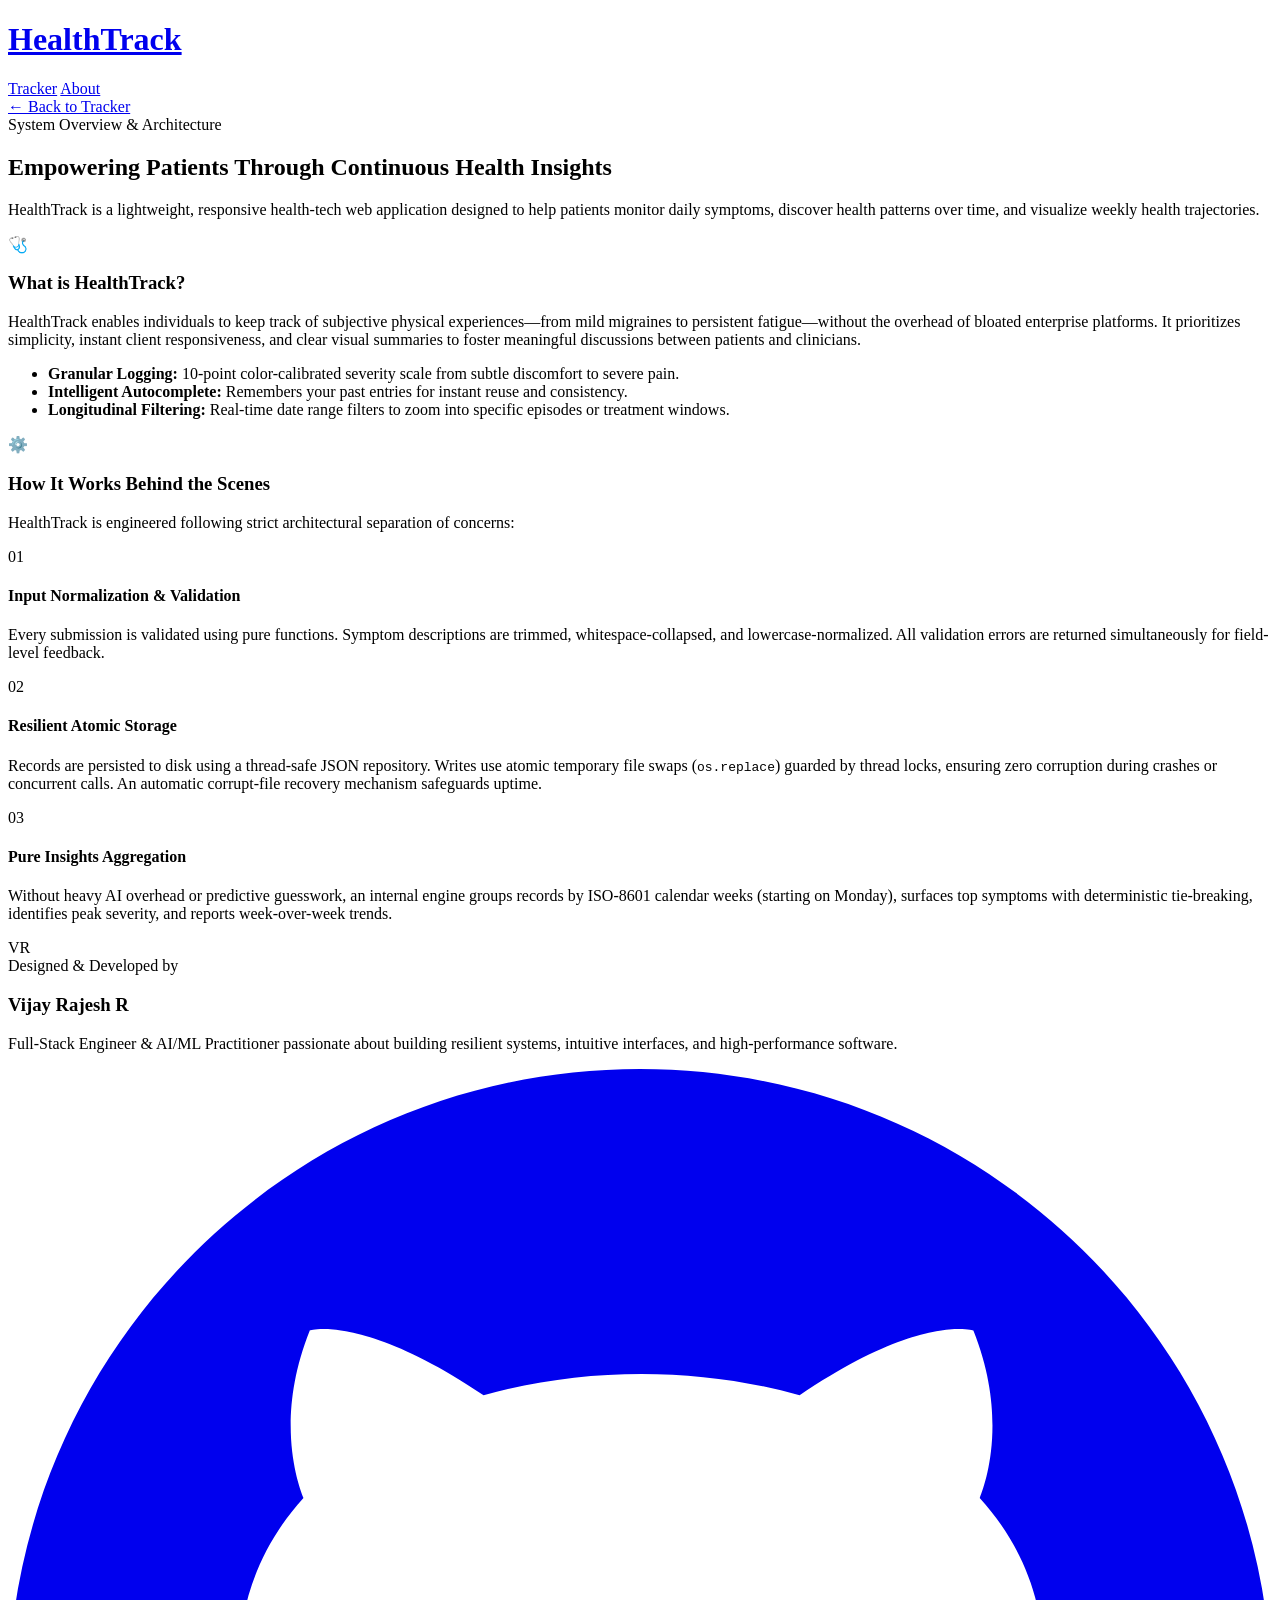
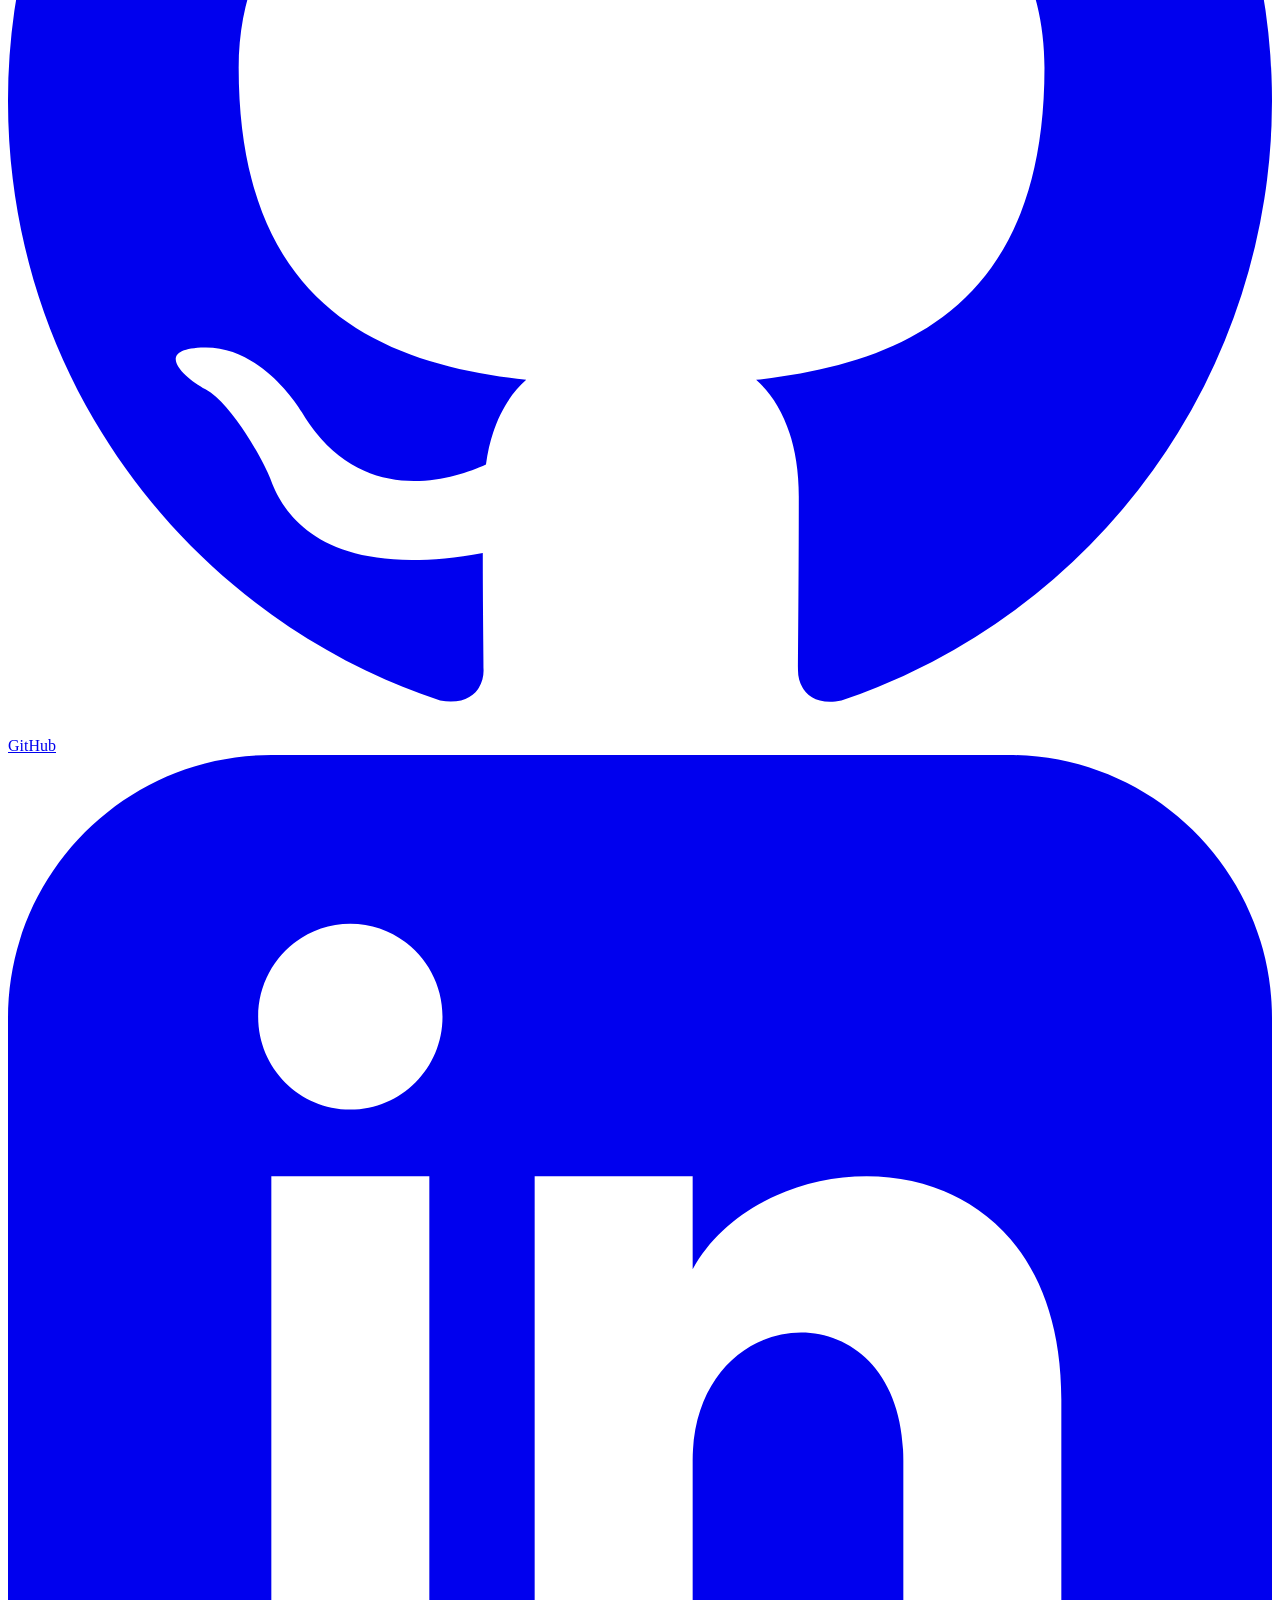
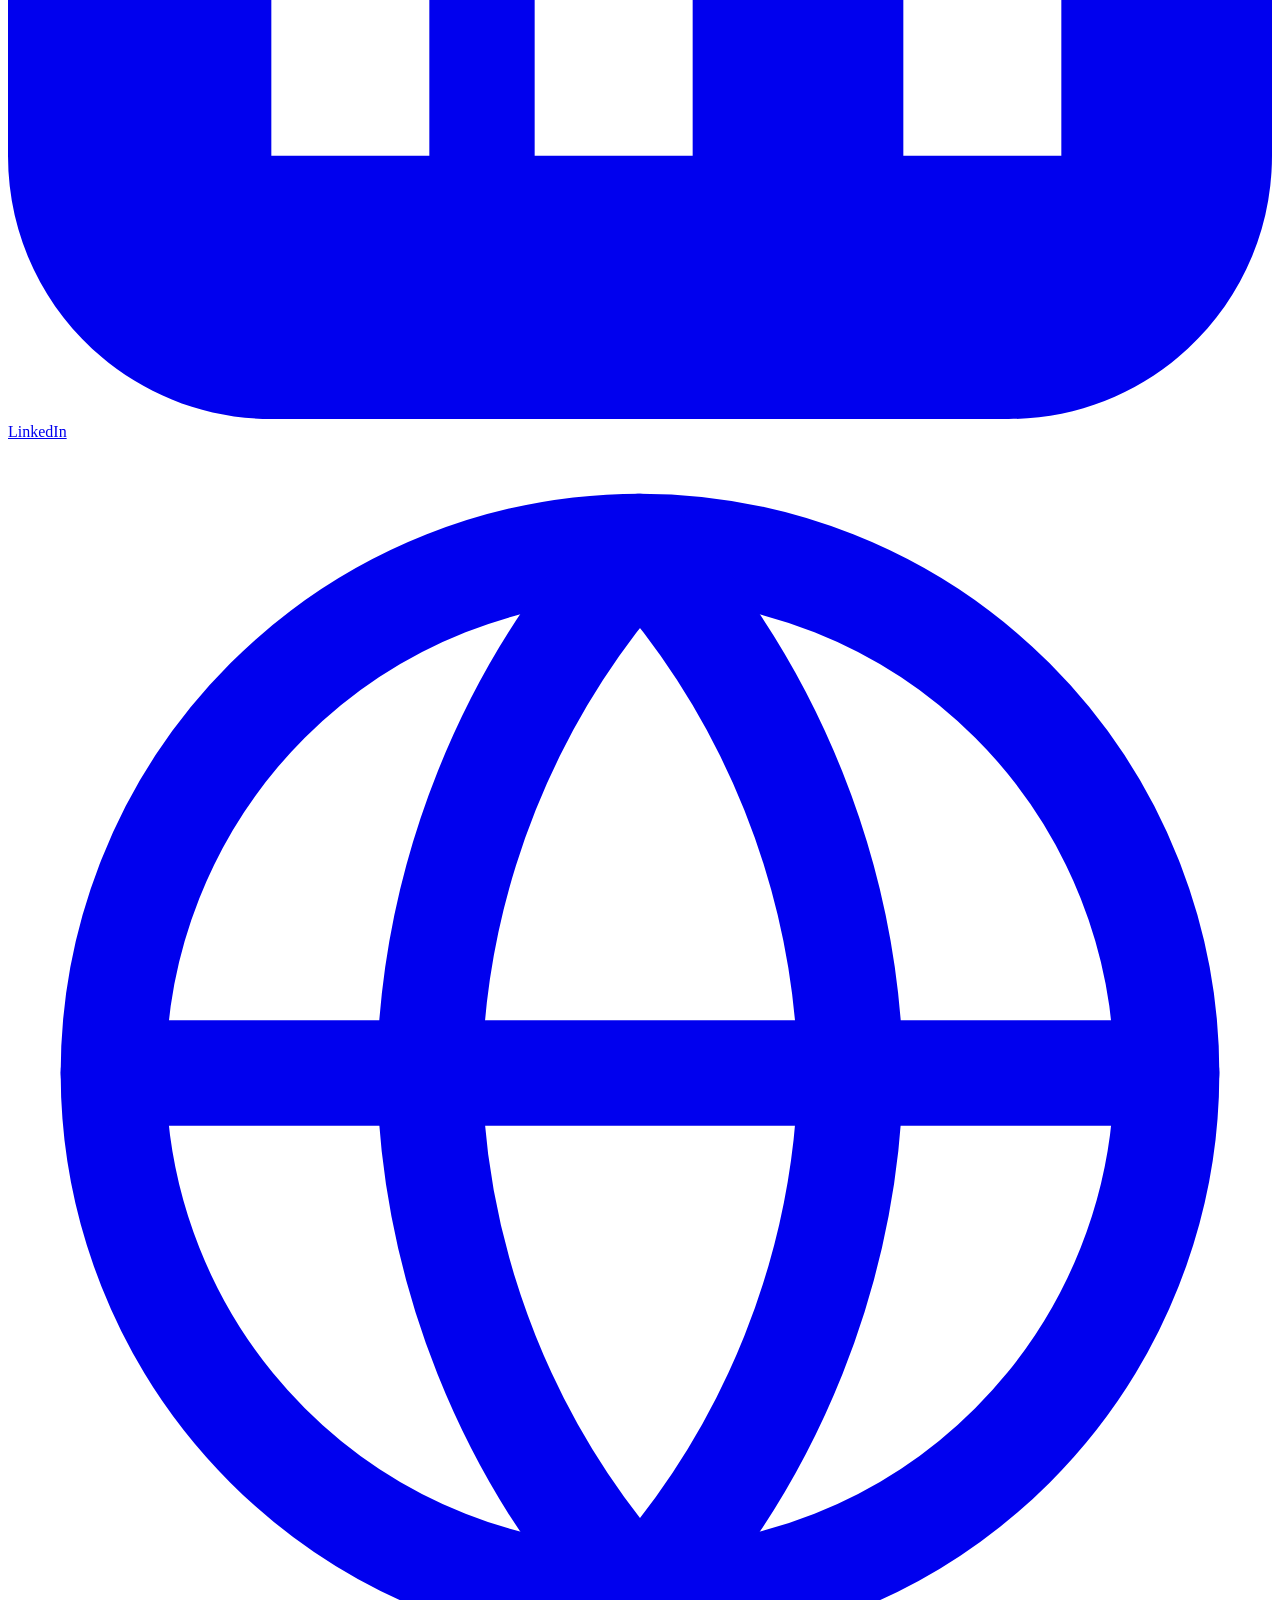
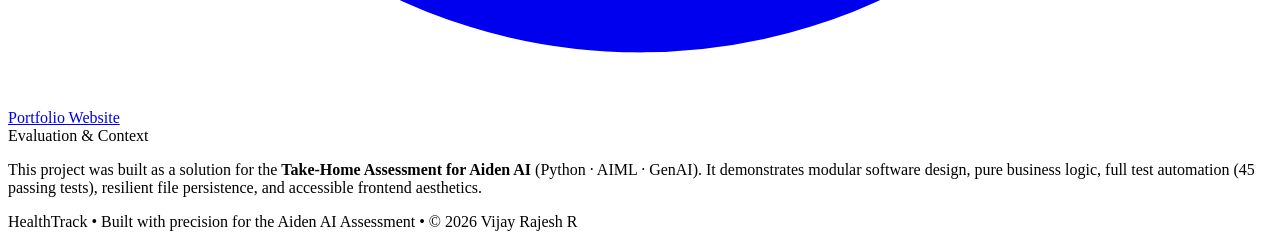
==== app/templates/about.html @ 94c9521c "updated files" ====
<!doctype html>
<html lang="en">
<head>
  <meta charset="utf-8">
  <meta name="viewport" content="width=device-width, initial-scale=1">
  <title>About — HealthTrack</title>
  <link rel="preconnect" href="https://fonts.googleapis.com">
  <link rel="preconnect" href="https://fonts.gstatic.com" crossorigin>
  <link href="https://fonts.googleapis.com/css2?family=Bricolage+Grotesque:wght@600;700&family=Figtree:wght@400;500;600;700&display=swap" rel="stylesheet">
  <link rel="stylesheet" href="{{ url_for('static', filename='style.css') }}">
</head>
<body>
  <header class="top">
    <div class="brand-group">
      <h1><a href="/" class="brand-link">HealthTrack</a></h1>
      <nav class="nav-links" aria-label="Main Navigation">
        <a href="/" class="nav-link">Tracker</a>
        <a href="/about" class="nav-link active">About</a>
      </nav>
    </div>
    <a href="/" class="btn-back">&larr; Back to Tracker</a>
  </header>

  <main class="about-container">
    <!-- Hero Header -->
    <header class="about-hero">
      <span class="pill-tag">System Overview & Architecture</span>
      <h2 class="about-title">Empowering Patients Through Continuous Health Insights</h2>
      <p class="about-lead">
        HealthTrack is a lightweight, responsive health-tech web application designed to help patients monitor daily symptoms, discover health patterns over time, and visualize weekly health trajectories.
      </p>
    </header>

    <!-- Content Grid -->
    <div class="about-grid">
      <!-- Card 1: What is this -->
      <section class="panel about-card">
        <div class="card-icon">🩺</div>
        <h3>What is HealthTrack?</h3>
        <p>
          HealthTrack enables individuals to keep track of subjective physical experiences—from mild migraines to persistent fatigue—without the overhead of bloated enterprise platforms. It prioritizes simplicity, instant client responsiveness, and clear visual summaries to foster meaningful discussions between patients and clinicians.
        </p>
        <ul class="feature-bullets">
          <li><strong>Granular Logging:</strong> 10-point color-calibrated severity scale from subtle discomfort to severe pain.</li>
          <li><strong>Intelligent Autocomplete:</strong> Remembers your past entries for instant reuse and consistency.</li>
          <li><strong>Longitudinal Filtering:</strong> Real-time date range filters to zoom into specific episodes or treatment windows.</li>
        </ul>
      </section>

      <!-- Card 2: How this works -->
      <section class="panel about-card">
        <div class="card-icon">⚙️</div>
        <h3>How It Works Behind the Scenes</h3>
        <p>
          HealthTrack is engineered following strict architectural separation of concerns:
        </p>
        <div class="workflow-steps">
          <div class="step-item">
            <span class="step-num">01</span>
            <div>
              <h4>Input Normalization & Validation</h4>
              <p>Every submission is validated using pure functions. Symptom descriptions are trimmed, whitespace-collapsed, and lowercase-normalized. All validation errors are returned simultaneously for field-level feedback.</p>
            </div>
          </div>
          <div class="step-item">
            <span class="step-num">02</span>
            <div>
              <h4>Resilient Atomic Storage</h4>
              <p>Records are persisted to disk using a thread-safe JSON repository. Writes use atomic temporary file swaps (<code>os.replace</code>) guarded by thread locks, ensuring zero corruption during crashes or concurrent calls. An automatic corrupt-file recovery mechanism safeguards uptime.</p>
            </div>
          </div>
          <div class="step-item">
            <span class="step-num">03</span>
            <div>
              <h4>Pure Insights Aggregation</h4>
              <p>Without heavy AI overhead or predictive guesswork, an internal engine groups records by ISO-8601 calendar weeks (starting on Monday), surfaces top symptoms with deterministic tie-breaking, identifies peak severity, and reports week-over-week trends.</p>
            </div>
          </div>
        </div>
      </section>
    </div>

    <!-- Developer & Candidate Card -->
    <section class="panel profile-card">
      <div class="profile-header">
        <div class="avatar-glow">VR</div>
        <div>
          <span class="profile-role">Designed & Developed by</span>
          <h3 class="profile-name">Vijay Rajesh R</h3>
          <p class="profile-bio">Full-Stack Engineer & AI/ML Practitioner passionate about building resilient systems, intuitive interfaces, and high-performance software.</p>
        </div>
      </div>

      <div class="social-links">
        <a href="https://github.com/vijayrajeshr" target="_blank" rel="noopener noreferrer" class="social-btn">
          <svg class="social-icon" viewBox="0 0 24 24" fill="currentColor">
            <path d="M12 0C5.37 0 0 5.37 0 12c0 5.31 3.435 9.795 8.205 11.385.6.105.825-.255.825-.57 0-.285-.015-1.23-.015-2.235-3.015.555-3.795-.735-4.035-1.41-.135-.345-.72-1.41-1.23-1.695-.42-.225-1.02-.78-.015-.795.945-.015 1.62.87 1.845 1.23 1.08 1.815 2.805 1.305 3.495.99.105-.78.42-1.305.765-1.605-2.67-.3-5.46-1.335-5.46-5.925 0-1.305.465-2.385 1.23-3.225-.12-.3-.54-1.53.12-3.18 0 0 1.005-.315 3.3 1.23.96-.27 1.98-.405 3-.405s2.04.135 3 .405c2.295-1.56 3.3-1.23 3.3-1.23.66 1.65.24 2.88.12 3.18.765.84 1.23 1.905 1.23 3.225 0 4.605-2.805 5.625-5.475 5.925.435.375.81 1.095.81 2.22 0 1.605-.015 2.895-.015 3.3 0 .315.225.69.825.57A12.02 12.02 0 0024 12c0-6.63-5.37-12-12-12z"/>
          </svg>
          <span>GitHub</span>
        </a>

        <a href="https://www.linkedin.com/in/vijayrajeshr" target="_blank" rel="noopener noreferrer" class="social-btn">
          <svg class="social-icon" viewBox="0 0 24 24" fill="currentColor">
            <path d="M19 0h-14c-2.761 0-5 2.239-5 5v14c0 2.761 2.239 5 5 5h14c2.762 0 5-2.239 5-5v-14c0-2.761-2.238-5-5-5zm-11 19h-3v-11h3v11zm-1.5-12.268c-.966 0-1.75-.79-1.75-1.764s.784-1.764 1.75-1.764 1.75.79 1.75 1.764-.783 1.764-1.75 1.764zm13.5 12.268h-3v-5.604c0-3.368-4-3.113-4 0v5.604h-3v-11h3v1.765c1.396-2.586 7-2.777 7 2.476v6.759z"/>
          </svg>
          <span>LinkedIn</span>
        </a>

        <a href="https://vijayrajeshr.vercel.app/" target="_blank" rel="noopener noreferrer" class="social-btn highlight">
          <svg class="social-icon" viewBox="0 0 24 24" fill="none" stroke="currentColor" stroke-width="2" stroke-linecap="round" stroke-linejoin="round">
            <circle cx="12" cy="12" r="10"></circle>
            <line x1="2" y1="12" x2="22" y2="12"></line>
            <path d="M12 2a15.3 15.3 0 0 1 4 10 15.3 15.3 0 0 1-4 10 15.3 15.3 0 0 1-4-10 15.3 15.3 0 0 1 4-10z"></path>
          </svg>
          <span>Portfolio Website</span>
        </a>
      </div>
    </section>

    <!-- Assessment Banner Mention -->
    <div class="assessment-banner">
      <div class="assessment-content">
        <span class="assessment-badge">Evaluation & Context</span>
        <p class="assessment-text">
          This project was built as a solution for the <strong>Take-Home Assessment for Aiden AI</strong> (Python · AIML · GenAI). It demonstrates modular software design, pure business logic, full test automation (45 passing tests), resilient file persistence, and accessible frontend aesthetics.
        </p>
      </div>
    </div>
  </main>

  <footer>
    HealthTrack &bull; Built with precision for the Aiden AI Assessment &bull; &copy; 2026 Vijay Rajesh R
  </footer>
</body>
</html>
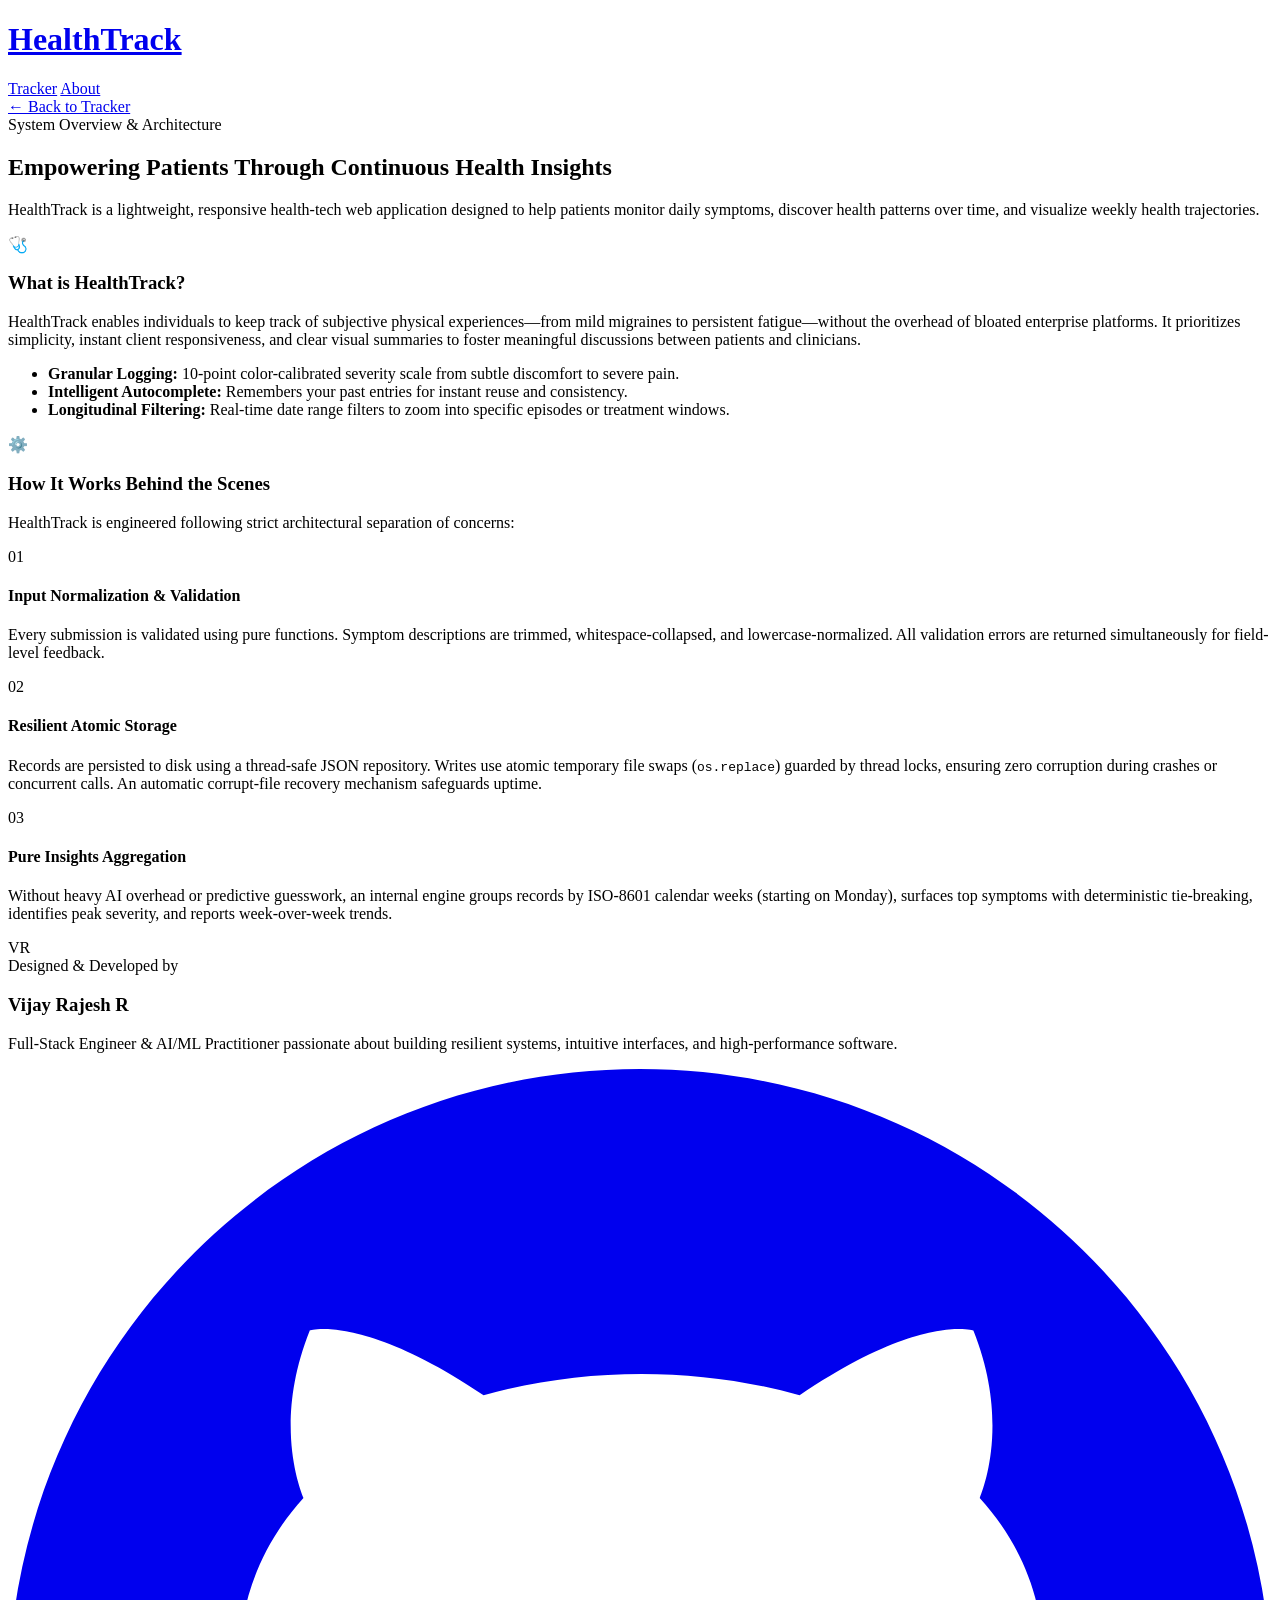
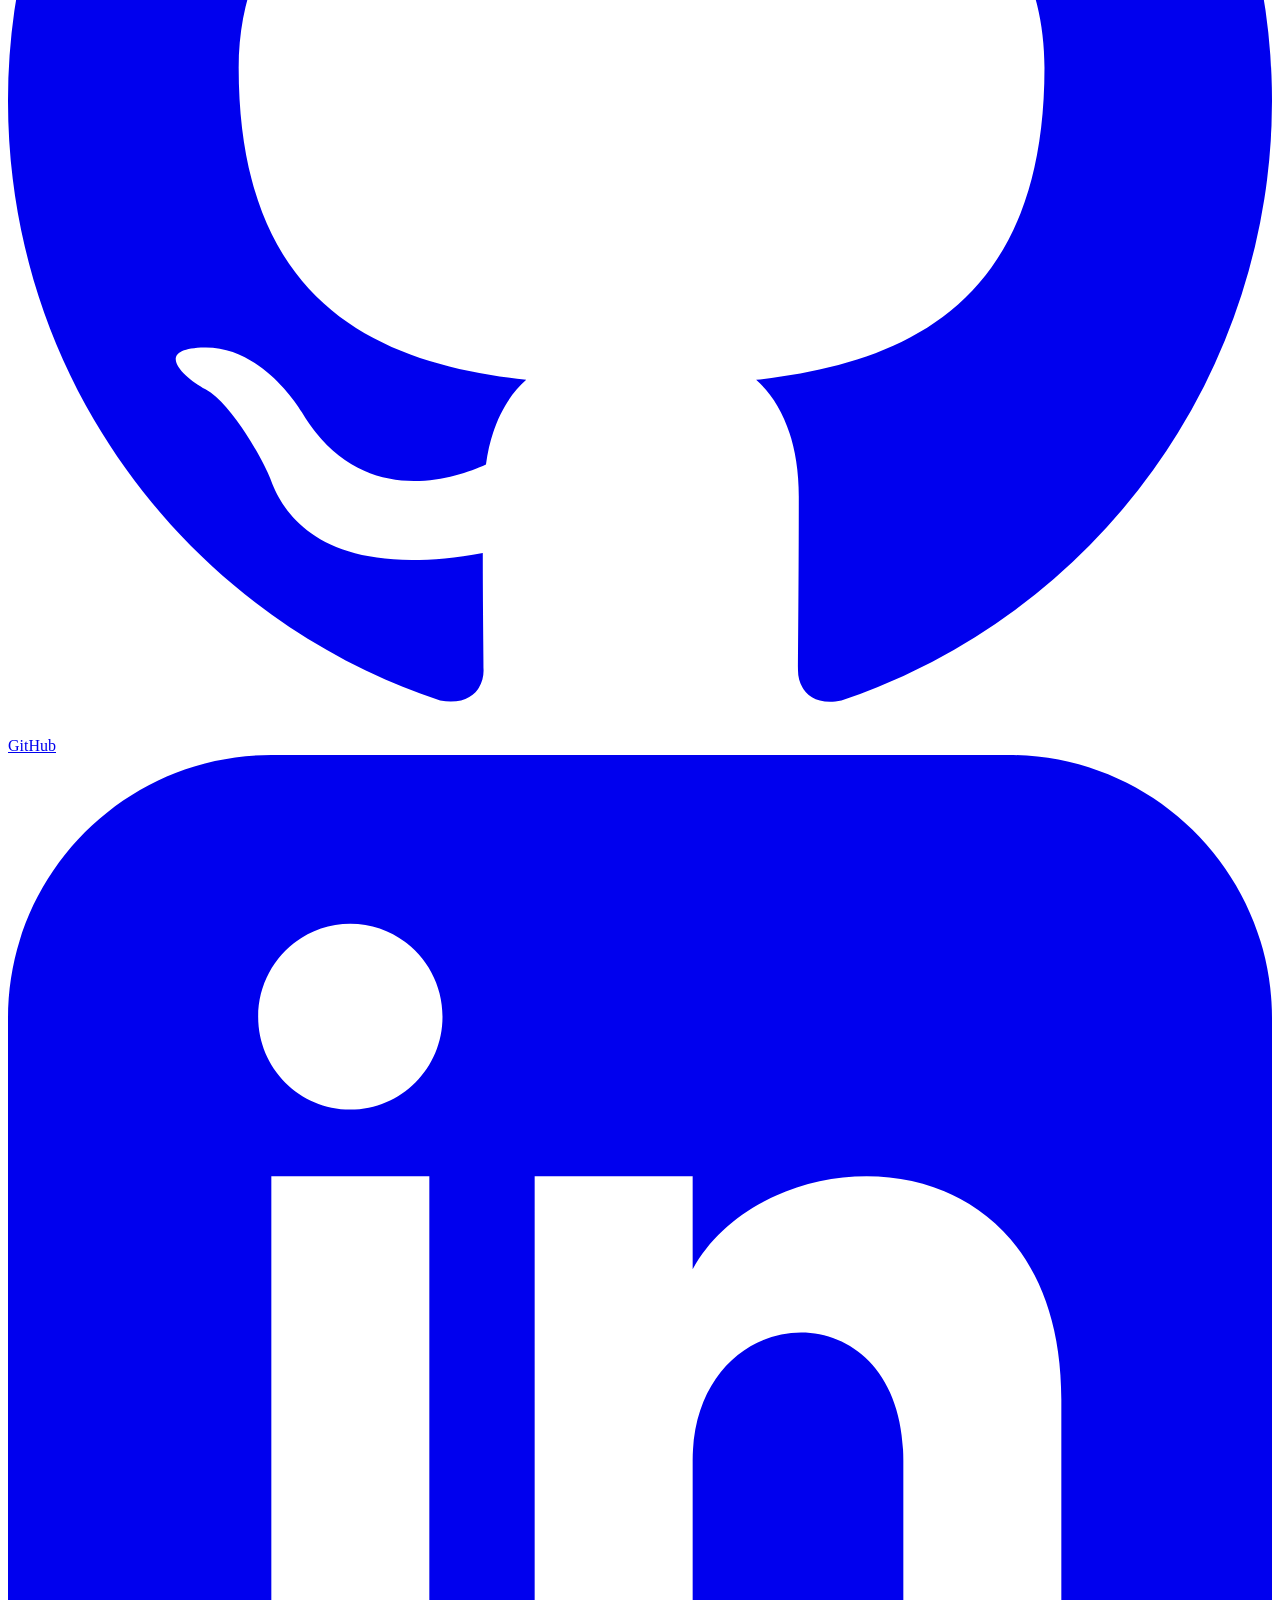
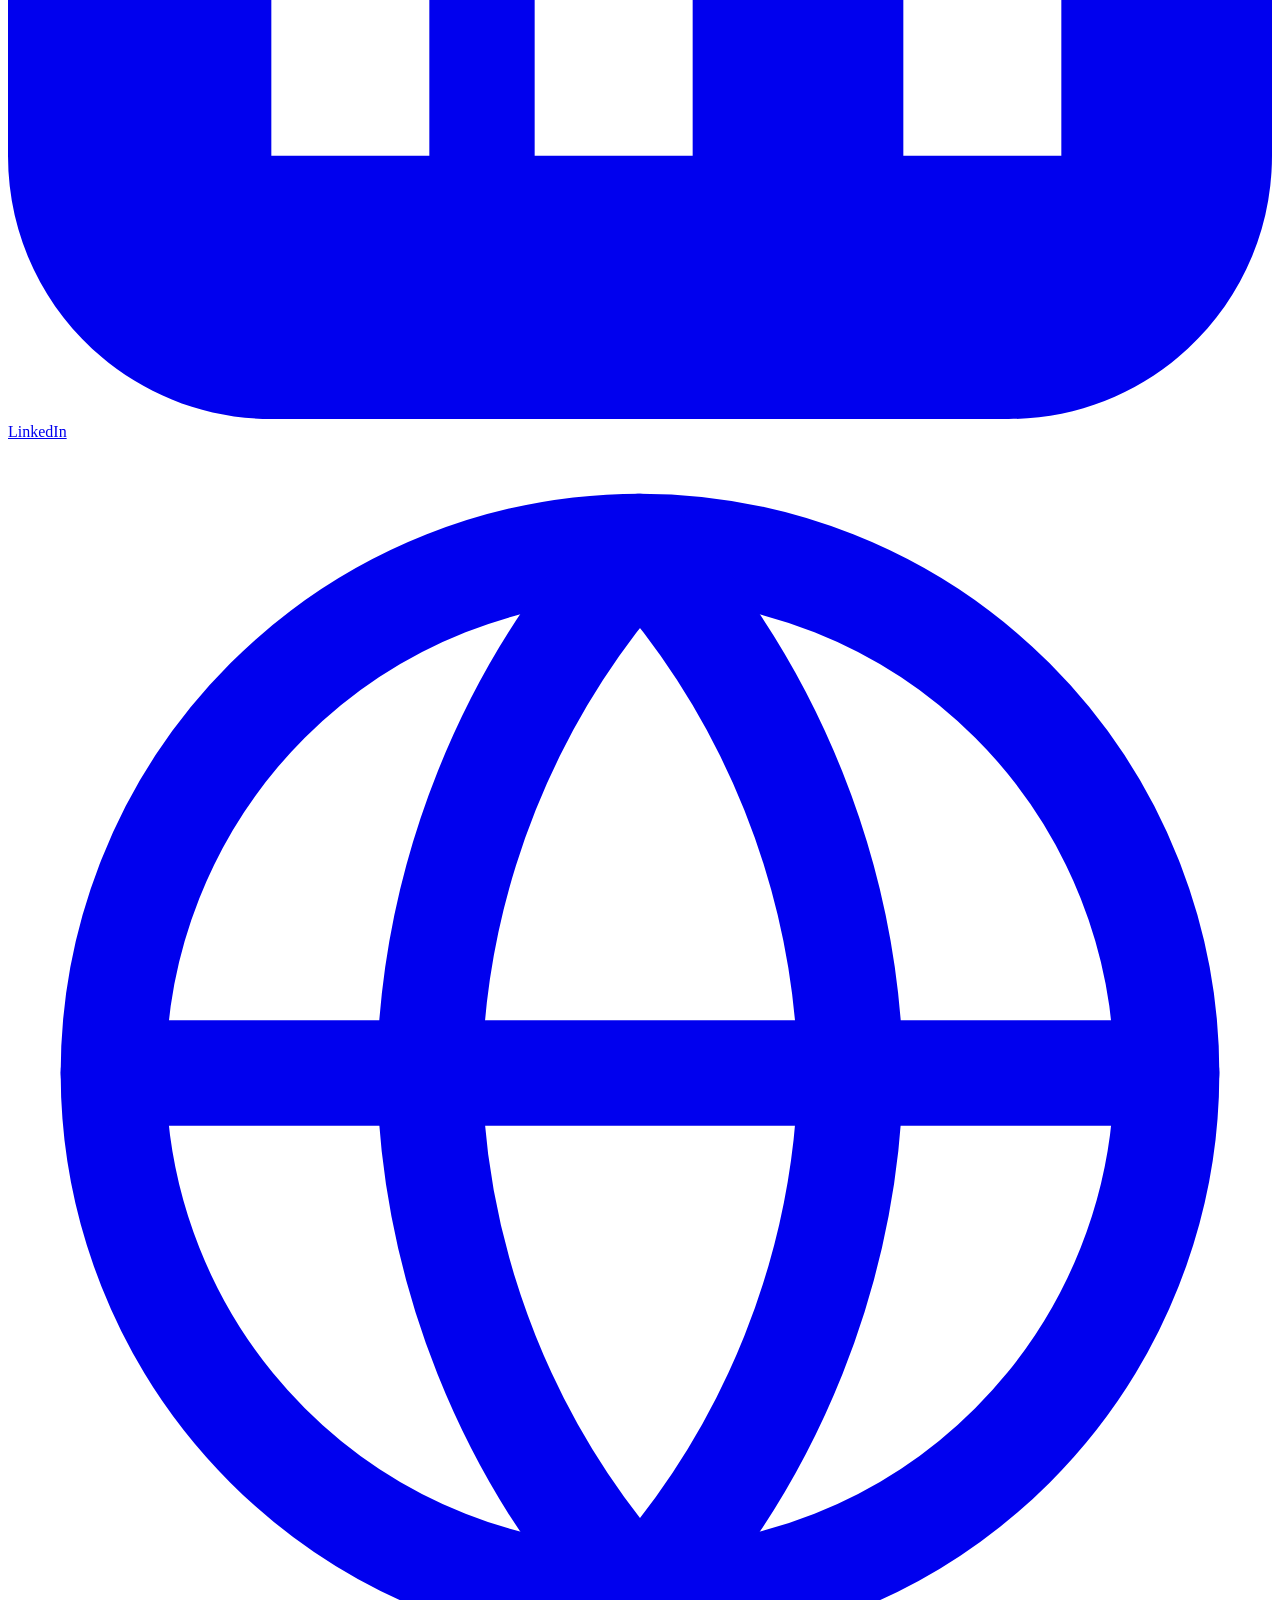
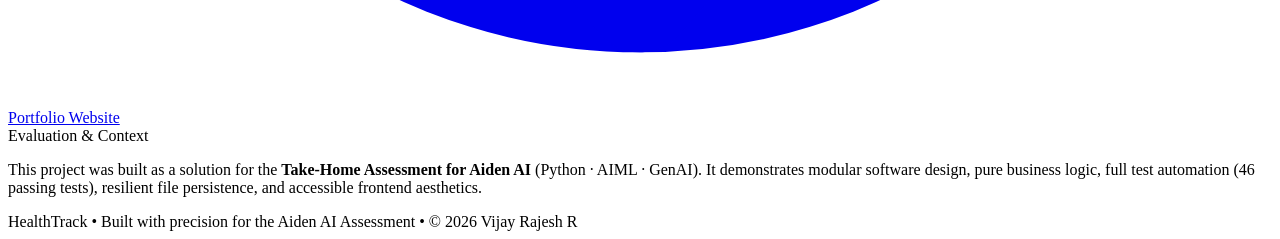
==== commit 0d26ce8c: "sample data init" ====
--- a/app/templates/about.html
+++ b/app/templates/about.html
@@ -122,7 +122,7 @@
       <div class="assessment-content">
         <span class="assessment-badge">Evaluation & Context</span>
         <p class="assessment-text">
-          This project was built as a solution for the <strong>Take-Home Assessment for Aiden AI</strong> (Python · AIML · GenAI). It demonstrates modular software design, pure business logic, full test automation (45 passing tests), resilient file persistence, and accessible frontend aesthetics.
+          This project was built as a solution for the <strong>Take-Home Assessment for Aiden AI</strong> (Python · AIML · GenAI). It demonstrates modular software design, pure business logic, full test automation (46 passing tests), resilient file persistence, and accessible frontend aesthetics.
         </p>
       </div>
     </div>
